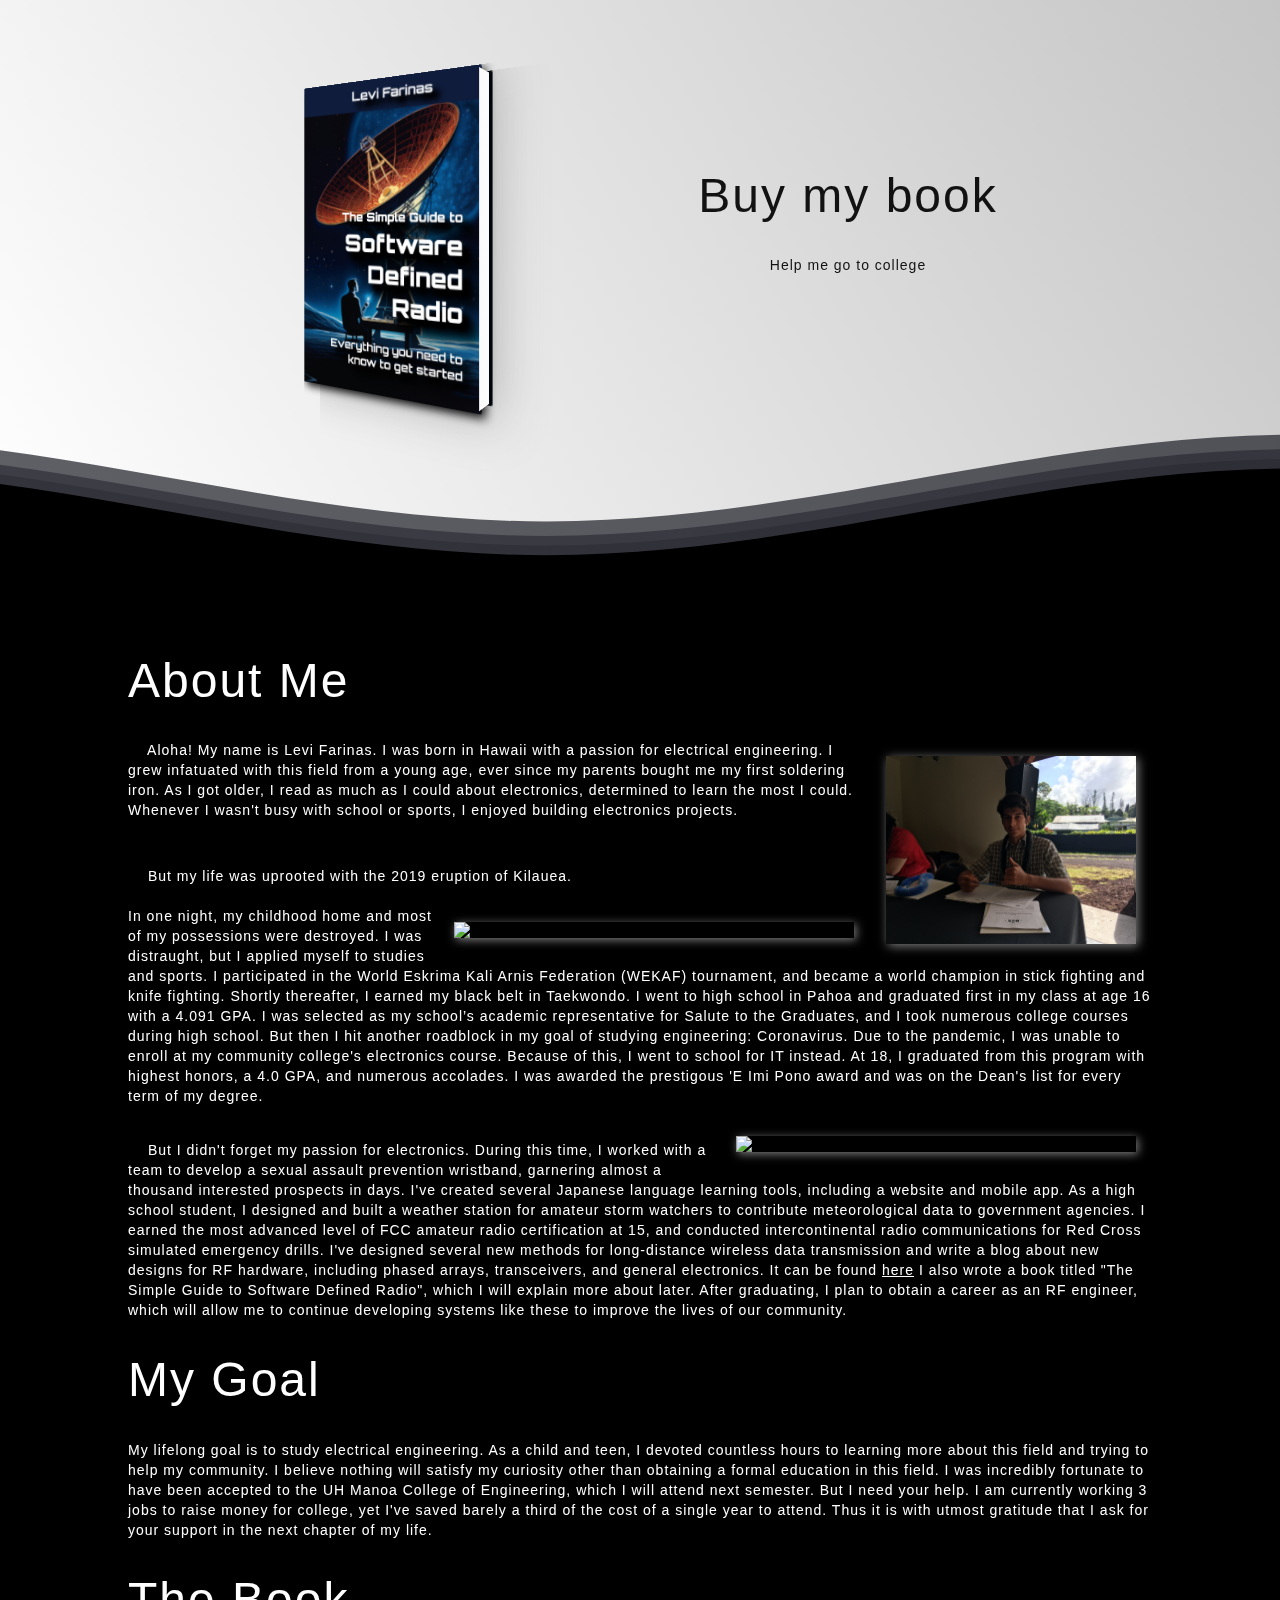
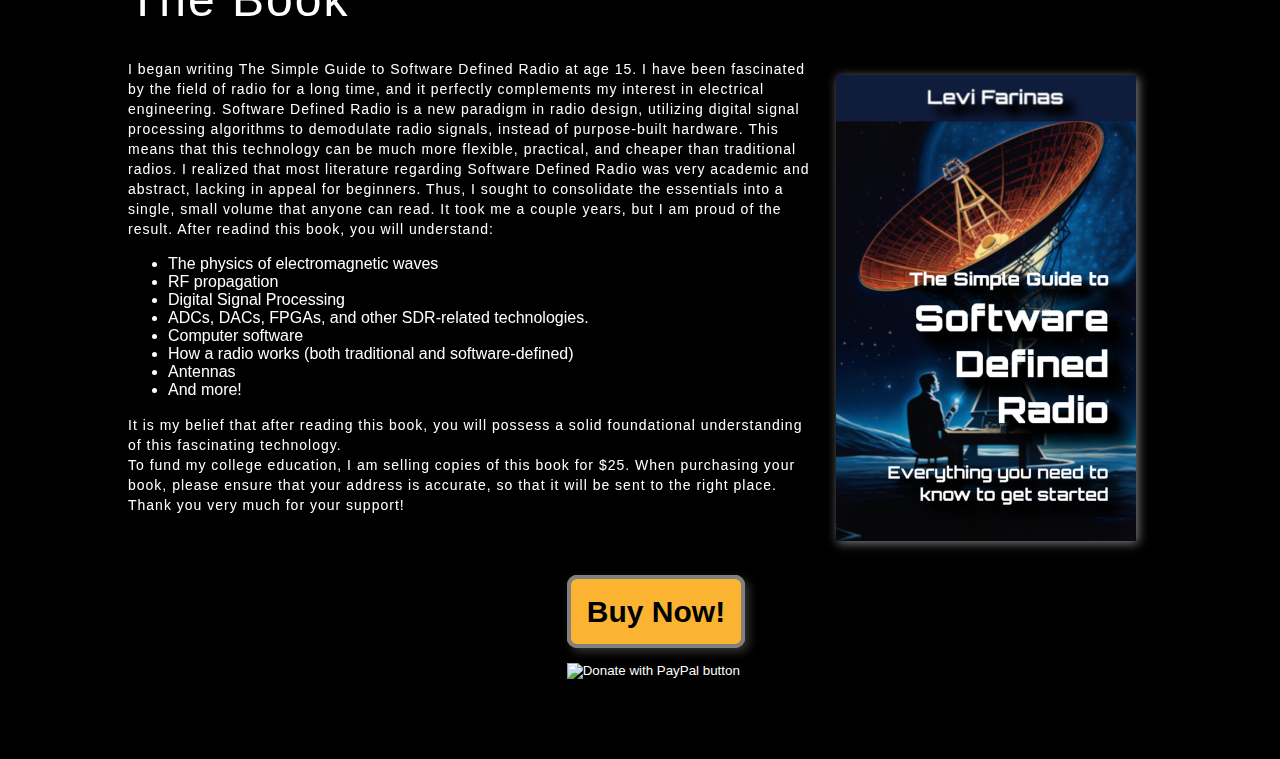
==== index.html @ af29b69c "Update index.html" ====
<!DOCTYPE html>
<html lang="en">
<head>
    <meta charset="UTF-8">
    <meta name="viewport" content="width=device-width, initial-scale=1.0">
    <title>Fundraiser - The Simple Guide to SDR</title>
    <link href="static/styles.css" rel="stylesheet" />
</head>
<body>

<div class="header">
    <div class="top-header">
    <div class="mx-8 md:mx-16 my-8 book">
        <!-- <a href="https://www.amazon.com/Simple-Guide-Software-Defined-Radio-ebook/dp/B0CJ7XBH82" target="_blank" rel="noopener noreferrer"> -->
          <div class="book-container-7510">
              <div class="book">
                  <img src="static/ebook_cover.jpg">
              </div>
          </div> 
        </a>
      </div>
    <div class="text-header">
        <h1 class="shine">Buy my book</h1>
        <p class="shine">Help me go to college</p>
    </div>
    </div>
    <!-- <div class="inner-header flex">
    <svg version="1.1" class="logo" baseProfile="tiny" id="Layer_1" xmlns="http://www.w3.org/2000/svg"
    xmlns:xlink="http://www.w3.org/1999/xlink" x="0px" y="0px" viewBox="0 0 500 500" xml:space="preserve">
    <path fill="#FFFFFF" stroke="#000000" stroke-width="10" stroke-miterlimit="10" d="M57,283" />
    <g><path fill="#fff"
    d="M250.4,0.8C112.7,0.8,1,112.4,1,250.2c0,137.7,111.7,249.4,249.4,249.4c137.7,0,249.4-111.7,249.4-249.4
    C499.8,112.4,388.1,0.8,250.4,0.8z M383.8,326.3c-62,0-101.4-14.1-117.6-46.3c-17.1-34.1-2.3-75.4,13.2-104.1
    c-22.4,3-38.4,9.2-47.8,18.3c-11.2,10.9-13.6,26.7-16.3,45c-3.1,20.8-6.6,44.4-25.3,62.4c-19.8,19.1-51.6,26.9-100.2,24.6l1.8-39.7		c35.9,1.6,59.7-2.9,70.8-13.6c8.9-8.6,11.1-22.9,13.5-39.6c6.3-42,14.8-99.4,141.4-99.4h41L333,166c-12.6,16-45.4,68.2-31.2,96.2	c9.2,18.3,41.5,25.6,91.2,24.2l1.1,39.8C390.5,326.2,387.1,326.3,383.8,326.3z" />
    </g>
    </svg>
    <h1>Simple CSS Waves</h1>
    </div> -->
    
    <!--Waves Container-->
    <div>
    <svg class="waves" xmlns="http://www.w3.org/2000/svg" xmlns:xlink="http://www.w3.org/1999/xlink"
    viewBox="0 24 150 28" preserveAspectRatio="none" shape-rendering="auto">
    <defs>
    <path id="gentle-wave" d="M-160 44c30 0 58-18 88-18s 58 18 88 18 58-18 88-18 58 18 88 18 v44h-352z" />
    </defs>
    <g class="parallax">
    <use xlink:href="#gentle-wave" x="48" y="0" fill="rgba(27, 27, 37 ,0.7" />
    <use xlink:href="#gentle-wave" x="48" y="3" fill="rgba(27, 27, 37 ,0.5)" />
    <use xlink:href="#gentle-wave" x="48" y="5" fill="rgba(27, 27, 37 ,0.3)" />
    <use xlink:href="#gentle-wave" x="48" y="7" fill="#000" />
    </g>
    </svg>
    </div>
    </div>
    <div class="content">
      <h1>About Me</h1>
      <img src="static/IMG_8379.JPEG", width="250">
      <p>&emsp; Aloha! My name is Levi Farinas. I was born in Hawaii with a passion for electrical engineering. 
        I grew infatuated with this field from a young age, ever since my parents bought me my first soldering iron.
        As I got older, I read as much as I could about electronics, determined to learn the most I could. 
        Whenever I wasn't busy with school or sports, I enjoyed building electronics projects.
        </p>
        <br><p>
        &emsp; But my life was uprooted with the 2019 eruption of Kilauea.        <br><br><img src="https://cdn.cnn.com/cnnnext/dam/assets/180606014217-kapoho-bay-super-tease.jpg", width="400">
        In one night, my childhood home and most of my possessions were destroyed.
        I was distraught, but I applied myself to studies and sports. I participated in the World Eskrima Kali Arnis Federation (WEKAF) tournament, and became a world champion in stick fighting and knife fighting. Shortly thereafter, I earned my black belt in Taekwondo.
        I went to high school in Pahoa and graduated first in my class at age 16 with a 4.091 GPA. I was selected as my school’s academic representative for Salute to the Graduates, and I took numerous college courses during high school.
        But then I hit another roadblock in my goal of studying engineering: Coronavirus. 
        Due to the pandemic, I was unable to enroll at my community college's electronics course. Because of this, I went to school for IT instead. 
        At 18, I graduated from this program with highest honors, a 4.0 GPA, and numerous accolades. I was awarded the prestigous 'E Imi Pono award and was on the Dean's list for every term of my degree.
      </p><img src="static/IMG_7085.JPEG" width="400">
      <p>
        <br>
        &emsp; But I didn't forget my passion for electronics. During this time, I worked with a team to develop a sexual assault prevention wristband, garnering almost a thousand interested prospects in days. I've created several Japanese language learning tools, including a website and mobile app. 
        As a high school student, I designed and built a weather station for amateur storm watchers to contribute meteorological data to government agencies. 
        I earned the most advanced level of FCC amateur radio certification at 15, and conducted intercontinental radio communications for Red Cross simulated emergency drills. I've designed several new methods for long-distance wireless data transmission and write a blog about new designs for RF hardware, including phased arrays, transceivers, and general electronics. It can be found <a href="https://kh6lf.com">here</a>
        I also wrote a book titled "The Simple Guide to Software Defined Radio", which I will explain more about later.
        After graduating, I plan to obtain a career as an RF engineer, which will allow me to continue developing systems like these to improve the lives of our community.
      </p>  
      <h1>My Goal</h1>
      <p>My lifelong goal is to study electrical engineering. As a child and teen, I devoted countless hours to learning more about this field and trying to help my community.
        I believe nothing will satisfy my curiosity other than obtaining a formal education in this field. I was incredibly fortunate to have been accepted to the UH Manoa College of Engineering, which I will attend next semester.
        But I need your help. I am currently working 3 jobs to raise money for college, yet I've saved barely a third of the cost of a single year to attend. Thus it is with utmost gratitude that I ask for your support in the next chapter of my life. 
      </p>
      <h1>The Book</h1><img src="static/ebook_cover.jpg" width="300">
      <p>I began writing The Simple Guide to Software Defined Radio at age 15. I have been fascinated by the field of radio for a long time, and it perfectly complements my interest in electrical engineering.
        Software Defined Radio is a new paradigm in radio design, utilizing digital signal processing algorithms to demodulate radio signals, instead of purpose-built hardware. This means that this technology can be much more flexible, practical, and cheaper than traditional radios.
        I realized that most literature regarding Software Defined Radio was very academic and abstract, lacking in appeal for beginners. Thus, I sought to consolidate the essentials into a single, small volume that anyone can read.
        It took me a couple years, but I am proud of the result. After readind this book, you will understand:
      </p>
      <ul>
        <li>The physics of electromagnetic waves</li>
        <li>RF propagation</li>
        <li>Digital Signal Processing</li>
        <li>ADCs, DACs, FPGAs, and other SDR-related technologies.</li>
        <li>Computer software</li>
        <li>How a radio works (both traditional and software-defined)</li>
        <li>Antennas</li>
        <li>And more!</li>
      </ul>
      <p>It is my belief that after reading this book, you will possess a solid foundational understanding of this fascinating technology.
        <br>To fund my college education, I am selling copies of this book for $25. When purchasing your book, please ensure that your address is accurate, so that it will be sent to the right place. Thank you very much for your support!
      </p>
  
    </div>
    <div class="buttons">
      <a class="buy" href="https://www.paypal.com/webapps/shoppingcart?flowlogging_id=f1144139c2b22&mfid=1715980252490_f1144139c2b22#/checkout/openButton" target="_blank">Buy Now!</a>
      <br>
      <form action="https://www.paypal.com/donate" method="post" target="_blank">
        <input type="hidden" name="business" value="X9JDMJMCA874S" />
        <input type="hidden" name="no_recurring" value="1" />
        <input type="hidden" name="item_name" value="Thank you so much for helping me go to college!" />
        <input type="hidden" name="currency_code" value="USD" />
        <input type="image" src="https://www.paypalobjects.com/en_US/i/btn/btn_donate_LG.gif" border="0" name="submit" title="PayPal - The safer, easier way to pay online!" alt="Donate with PayPal button" />
        <img alt="" border="0" src="https://www.paypal.com/en_US/i/scr/pixel.gif" width="1" height="1" />
        </form>
            </div>

    
      <script src="static/script.js"></script>
</body>
</html>
---- static/styles.css ----
* {
    color: white;
}
body {
  background-color: black;
  font-family: 'Poppins', sans-serif;
  -webkit-font-smoothing: antialiased;
  -moz-osx-font-smoothing: grayscale;
}
p {
  color: white!important;
  font-family: 'Lato', sans-serif;
  letter-spacing: 1px;
  font-size:14px;
  color: #333333;
  line-height: 20px;
}

h1 {
  font-family: 'Lato', sans-serif;
  font-weight:300;
  letter-spacing: 2px;
  font-size:48px;
}

.content p {
  text-align: left;
}

.content h1 {
  text-align: left;
}

.content {
  margin: auto;
  padding-top: 4rem;
  /* padding-bottom: 10rem; */
  display: block;
  text-align: left;
  width: 80%;
}
.text-header {
    margin-bottom: 3rem;
}

.book-container-7510 {
    display: flex;
    align-items: center;
    justify-content: center;
    perspective: 600px;
}

.book-container-7510 .book {
    margin-top: 5rem!important;
    margin-bottom: 2rem!important;
}

@keyframes initAnimation-7510 {
    0% {
    transform: rotateY(0deg);
    }
    100% {
    transform: rotateY(-32deg);
    }
}

.book-container-7510 .book {
    width: 200px;
    height: 313px;
    position: relative;
    transform-style: preserve-3d;
    transform: rotateY(-32deg);
    transition: transform 3s ease;
    animation: 3s ease 0s 1 initAnimation-7510;
}

.book-container-7510 .book:hover {
    transform: rotateY(0deg);
}

.book-container-7510 .book > :first-child {
    position: absolute;
    top: 0;
    left: 0;
    width: 200px;
    height: 313px;
    transform: translateZ(13.5px);
    background-color: #01060f;
    border-radius: 0 2px 2px 0;
    box-shadow: 3px 3px 10px #000000;
}

.book-container-7510 .book::before {
    position: absolute;
    content: ' ';
    left: 0;
    top: 2px;
    width: 25px;
    height: 309px;
    transform: translateX(184.5px) rotateY(90deg);
    background: linear-gradient(90deg, 
    #fff 0%,
    #f9f9f9 5%,
    #fff 10%,
    #f9f9f9 15%,
    #fff 20%,
    #f9f9f9 25%,
    #fff 30%,
    #f9f9f9 35%,
    #fff 40%,
    #f9f9f9 45%,
    #fff 50%,
    #f9f9f9 55%,
    #fff 60%,
    #f9f9f9 65%,
    #fff 70%,
    #f9f9f9 75%,
    #fff 80%,
    #f9f9f9 85%,
    #fff 90%,
    #f9f9f9 95%,
    #fff 100%
    );
}

.book-container-7510 .book::after {
    position: absolute;
    top: 0;
    left: 0;
    content: ' ';
    width: 200px;
    height: 313px;
    transform: translateZ(-13.5px);
    background-color: #01060f;
    border-radius: 0 2px 2px 0;
    box-shadow: -10px 0 50px 10px #aaaaaa;
}

@import url(//fonts.googleapis.com/css?family=Lato:300:400);

body {
  margin:0;
}

.header {
  position:relative;
  text-align:center;
  background: linear-gradient(60deg, rgb(255, 255, 255) 0%, rgb(197, 197, 197) 100%);  color:white;
}
.logo {
  width:50px;
  fill:rgb(0, 0, 0);
  padding-right:15px;
  display:inline-block;
  vertical-align: middle;
}

.inner-header {
  height:65vh;
  width:100%;
  margin: 0;
  padding: 0;
}

.flex { /*Flexbox for containers*/
  display: flex;
  justify-content: center;
  align-items: center;
  text-align: center;
}

.waves {
  position:relative;
  width: 100%;
  height:15vh;
  margin-bottom:-7px; /*Fix for safari gap*/
  min-height:100px;
  max-height:150px;
}

.content {
  position:relative;
  /* height:20vh; */
  text-align:center;
  background-color: rgb(0, 0, 0);
}

/* Animation */

.parallax > use {
  animation: move-forever 25s cubic-bezier(.55,.5,.45,.5)     infinite;
}
.parallax > use:nth-child(1) {
  animation-delay: -2s;
  animation-duration: 7s;
}
.parallax > use:nth-child(2) {
  animation-delay: -3s;
  animation-duration: 10s;
}
.parallax > use:nth-child(3) {
  animation-delay: -4s;
  animation-duration: 13s;
}
.parallax > use:nth-child(4) {
  animation-delay: -5s;
  animation-duration: 20s;
}
@keyframes move-forever {
  0% {
   transform: translate3d(-90px,0,0);
  }
  100% { 
    transform: translate3d(85px,0,0);
  }
}
/*Shrinking for mobile*/
@media (max-width: 768px) {
  .waves {
    height:40px;
    min-height:40px;
  }
  /* .content {
    height:30vh;
  } */
  h1 {
    font-size:24px;
  }
  img {
    width: 100%;
  }
}

@media only screen and (min-width: 600px) {
    .text-header {
        width:50%;
        margin: auto;
        margin-left: -10rem;
    }
    
    .mx-8, .mx-16, .my-8, .book {
        width:50%;
        margin-left: 3rem;
    }

    .top-header {
        display: flex;
        flex-direction: row;
    }
}
.shine {
  color: #ffffff;
  background: linear-gradient(to right, #1e1e1e 0, rgb(251, 251, 251) 10%, #121212 20%);
  /* text-shadow: .5px .5px 10px #737373; */
  font-weight: 300;
  background-position: 0;
  -webkit-background-clip: text;
  -webkit-text-fill-color: transparent;
  animation: shine 3s linear;
  animation-fill-mode: forwards;
  -webkit-text-size-adjust: none;
}
@keyframes shine {
  0% {
    background-position: 0;
  }
  100% {
    background-position: 500px;
  }
}
ul {
  text-align: left;
}
.content img {
  float: right;
  margin: 1rem;
  box-shadow: 2px 2px 10px grey;
}

.buttons {
  width: 100%;
  text-align: center;
  margin-top: 5rem;
  margin-bottom: 5rem;
  /* display: inline; */
}

.buy {
  color: white;
  text-decoration: none;
  width: 200px;
  height: 50px;
  border-radius: 10px;
  border: 4px solid grey;
  padding: 1rem;
  color: black;
  background-color: rgb(250, 180, 50);
  box-shadow: 4px 4px 10px #333333;
  font-weight: bold;
  font-size: 30px;
  margin-left: 2rem;
}

.buy:hover {
  background-color: rgb(204, 147, 41);
}

form {
  margin-top: 2rem;
  margin-left: 2rem;
}
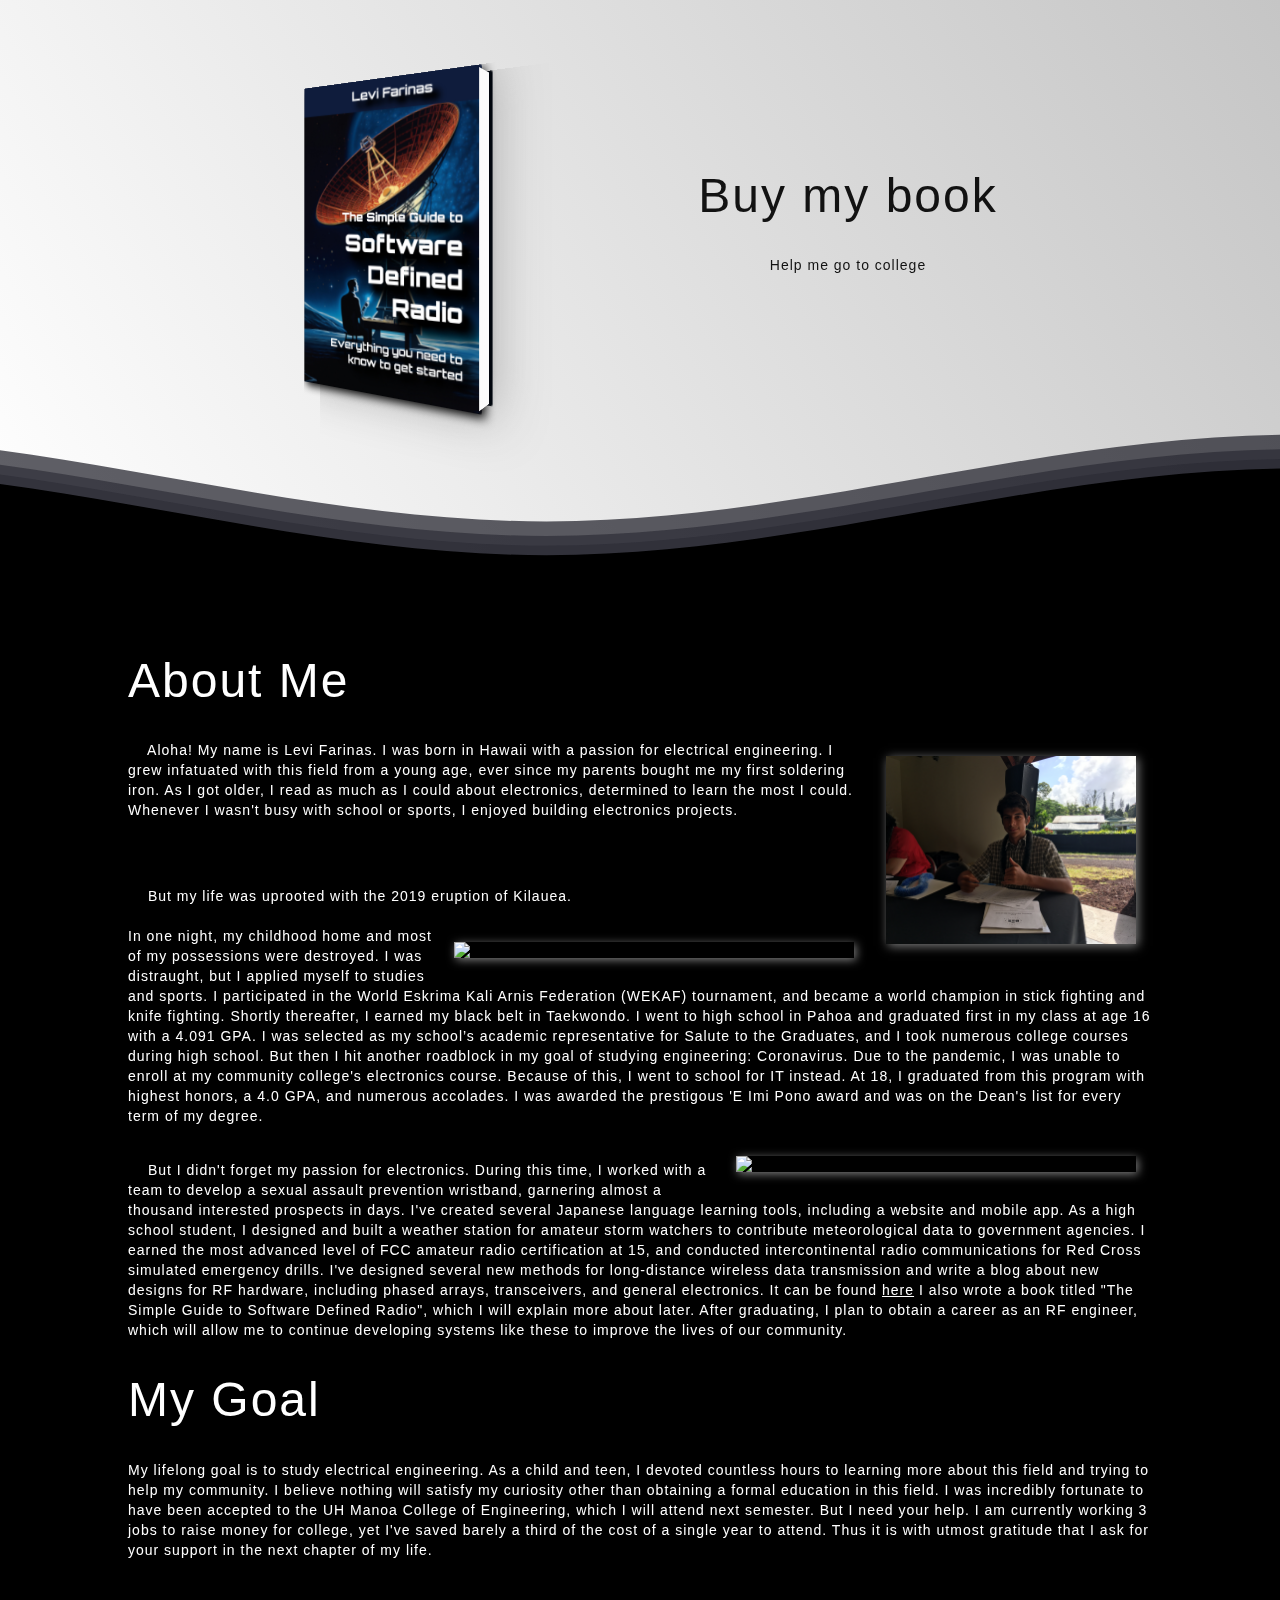
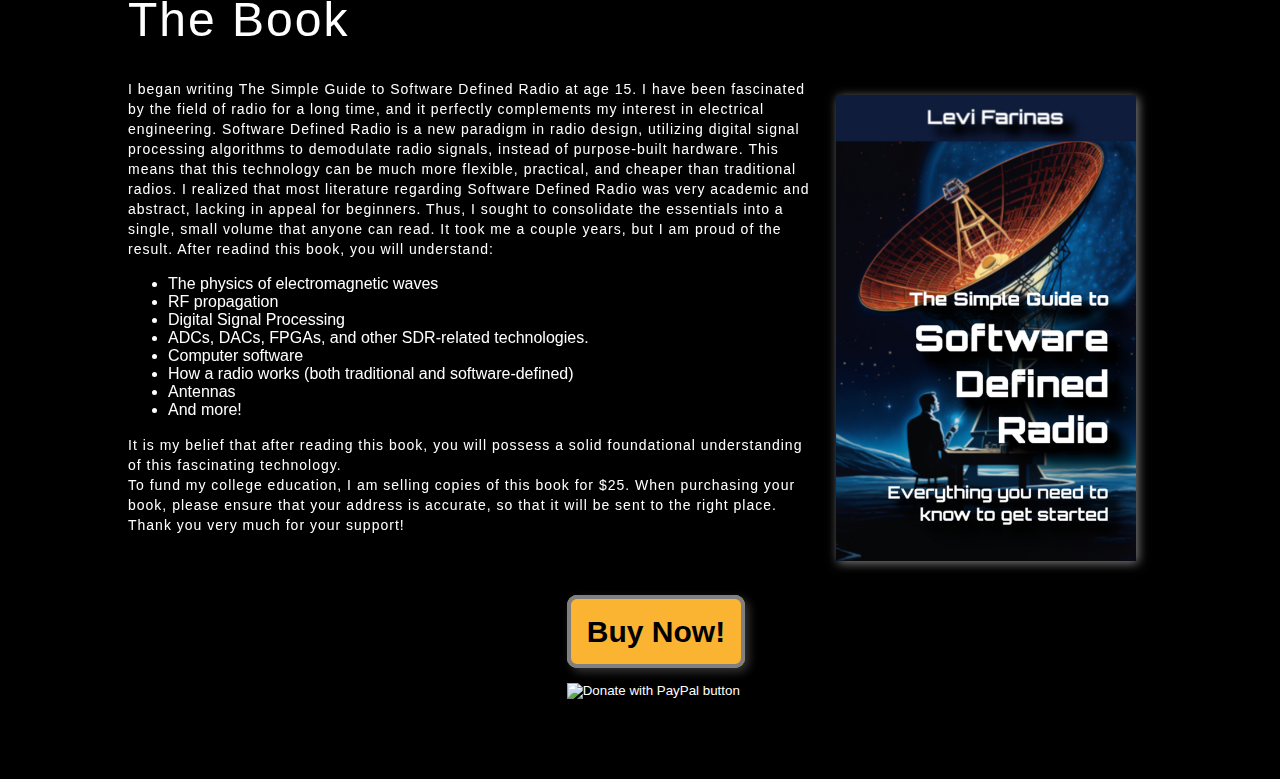
==== commit 578c58a7: "Update index.html" ====
--- a/index.html
+++ b/index.html
@@ -59,7 +59,7 @@
       <p>&emsp; Aloha! My name is Levi Farinas. I was born in Hawaii with a passion for electrical engineering. 
         I grew infatuated with this field from a young age, ever since my parents bought me my first soldering iron.
         As I got older, I read as much as I could about electronics, determined to learn the most I could. 
-        Whenever I wasn't busy with school or sports, I enjoyed building electronics projects.
+        Whenever I wasn't busy with school or sports, I enjoyed building electronics projects.<br><br>
         </p>
         <br><p>
         &emsp; But my life was uprooted with the 2019 eruption of Kilauea.        <br><br><img src="https://cdn.cnn.com/cnnnext/dam/assets/180606014217-kapoho-bay-super-tease.jpg", width="400">
@@ -105,7 +105,7 @@
   
     </div>
     <div class="buttons">
-      <a class="buy" href="https://www.paypal.com/webapps/shoppingcart?flowlogging_id=f1144139c2b22&mfid=1715980252490_f1144139c2b22#/checkout/openButton" target="_blank">Buy Now!</a>
+      <a class="buy" href="https://www.paypal.com/webapps/shoppingcart?flowlogging_id=f782317bc6de2&mfid=1715985977075_f782317bc6de2#/checkout/openButton">Buy Now!</a>
       <br>
       <form action="https://www.paypal.com/donate" method="post" target="_blank">
         <input type="hidden" name="business" value="X9JDMJMCA874S" />
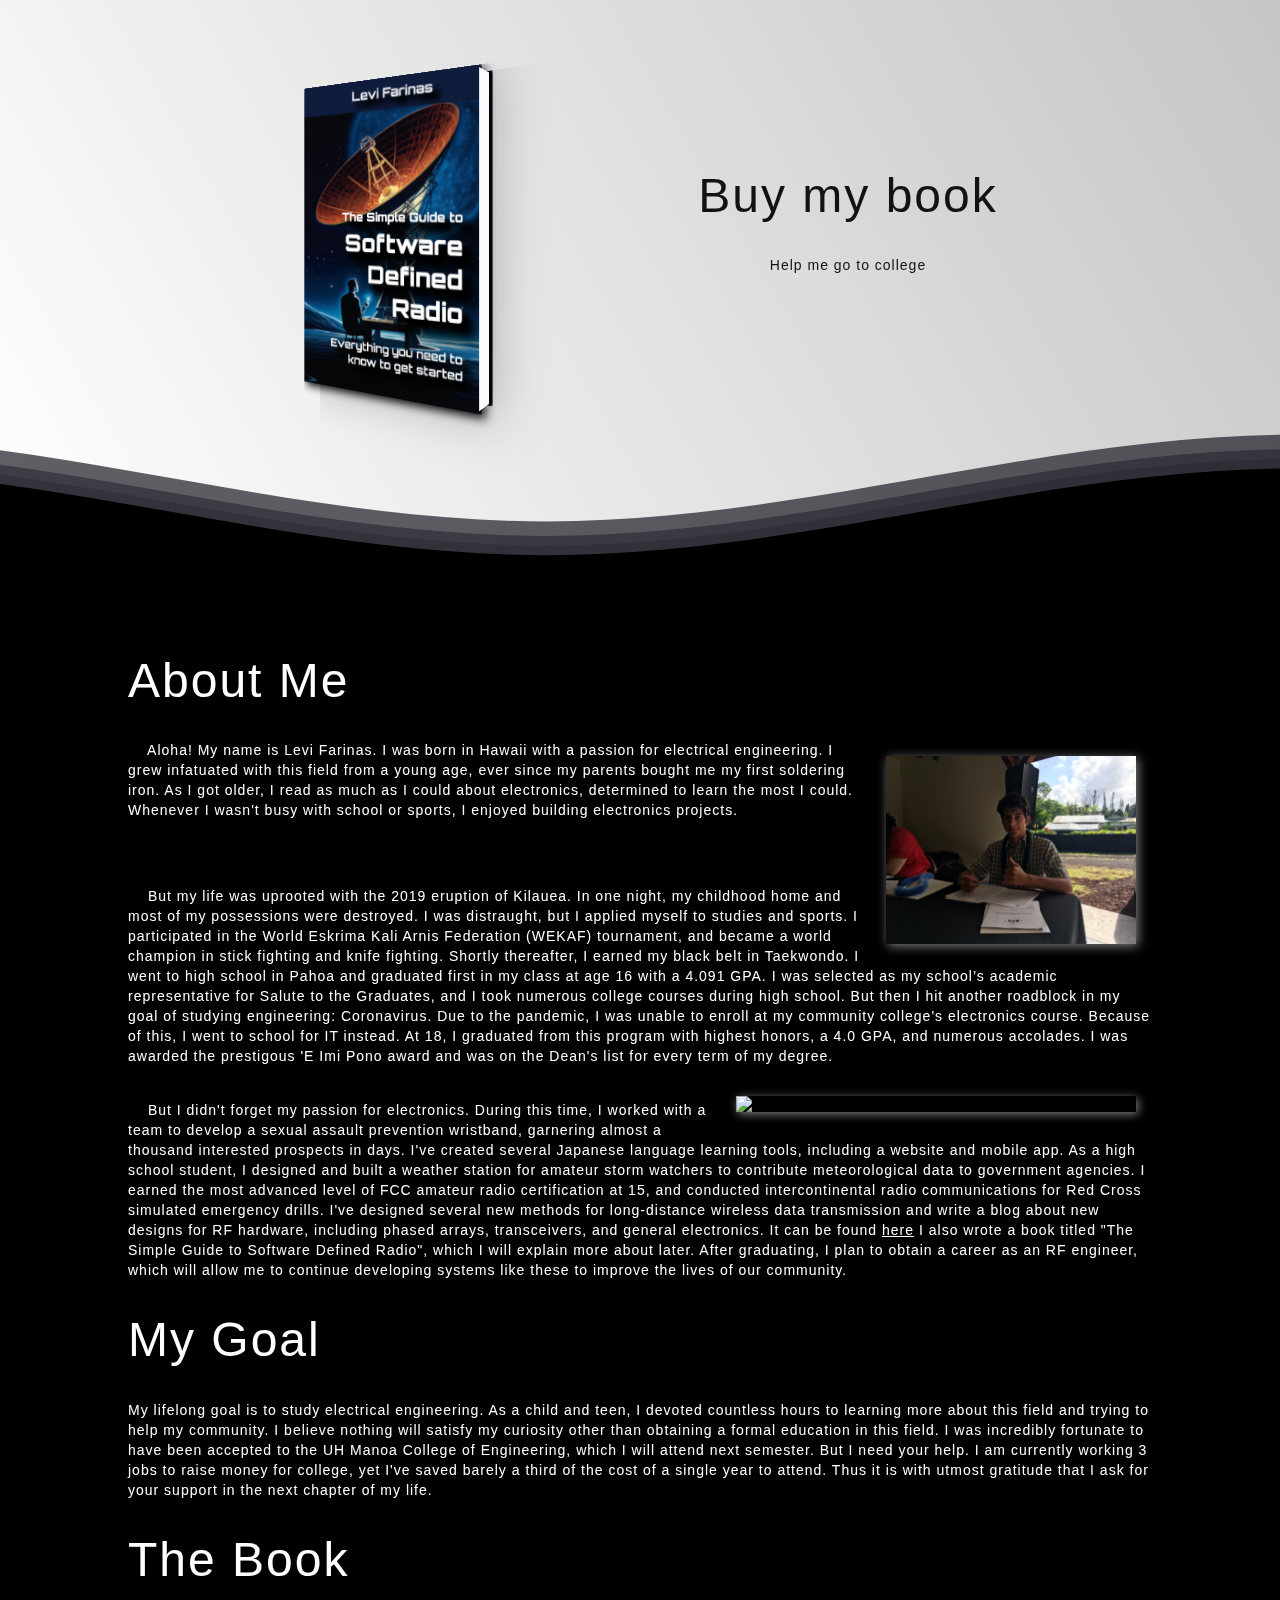
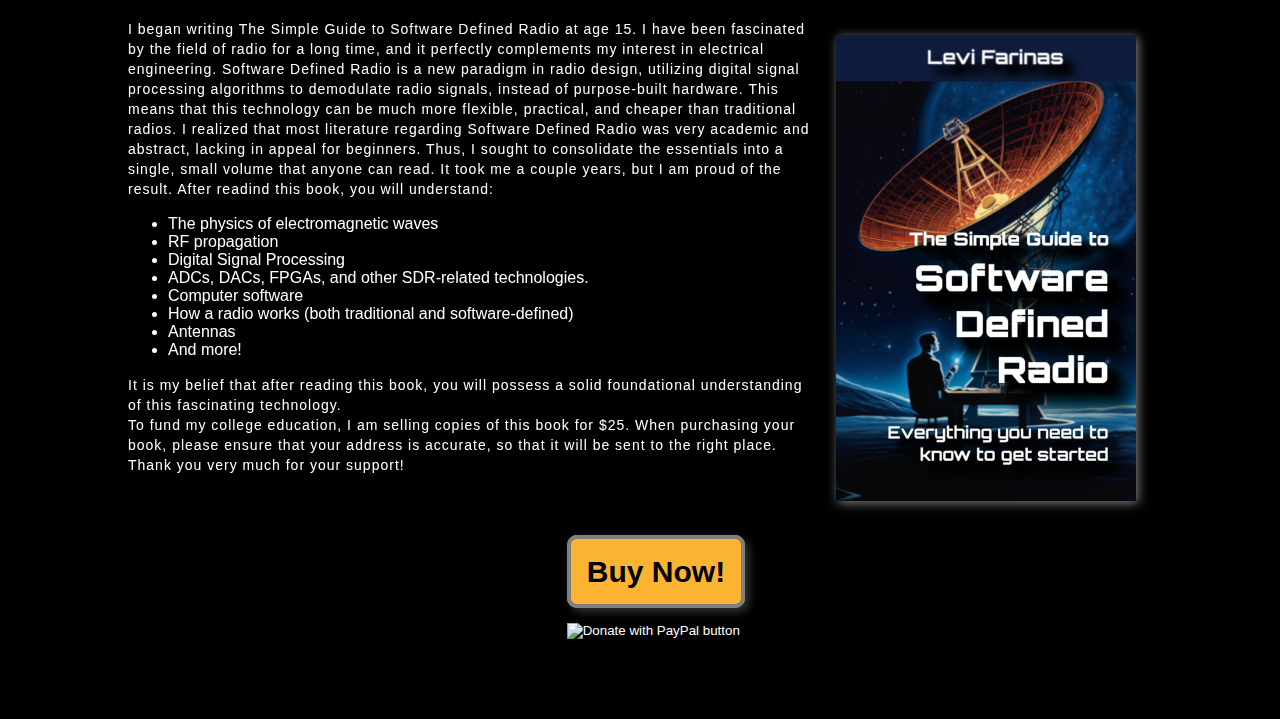
==== commit 2bfa4d25: "Update index.html" ====
--- a/index.html
+++ b/index.html
@@ -62,7 +62,7 @@
         Whenever I wasn't busy with school or sports, I enjoyed building electronics projects.<br><br>
         </p>
         <br><p>
-        &emsp; But my life was uprooted with the 2019 eruption of Kilauea.        <br><br><img src="https://cdn.cnn.com/cnnnext/dam/assets/180606014217-kapoho-bay-super-tease.jpg", width="400">
+        &emsp; But my life was uprooted with the 2019 eruption of Kilauea.       
         In one night, my childhood home and most of my possessions were destroyed.
         I was distraught, but I applied myself to studies and sports. I participated in the World Eskrima Kali Arnis Federation (WEKAF) tournament, and became a world champion in stick fighting and knife fighting. Shortly thereafter, I earned my black belt in Taekwondo.
         I went to high school in Pahoa and graduated first in my class at age 16 with a 4.091 GPA. I was selected as my school’s academic representative for Salute to the Graduates, and I took numerous college courses during high school.
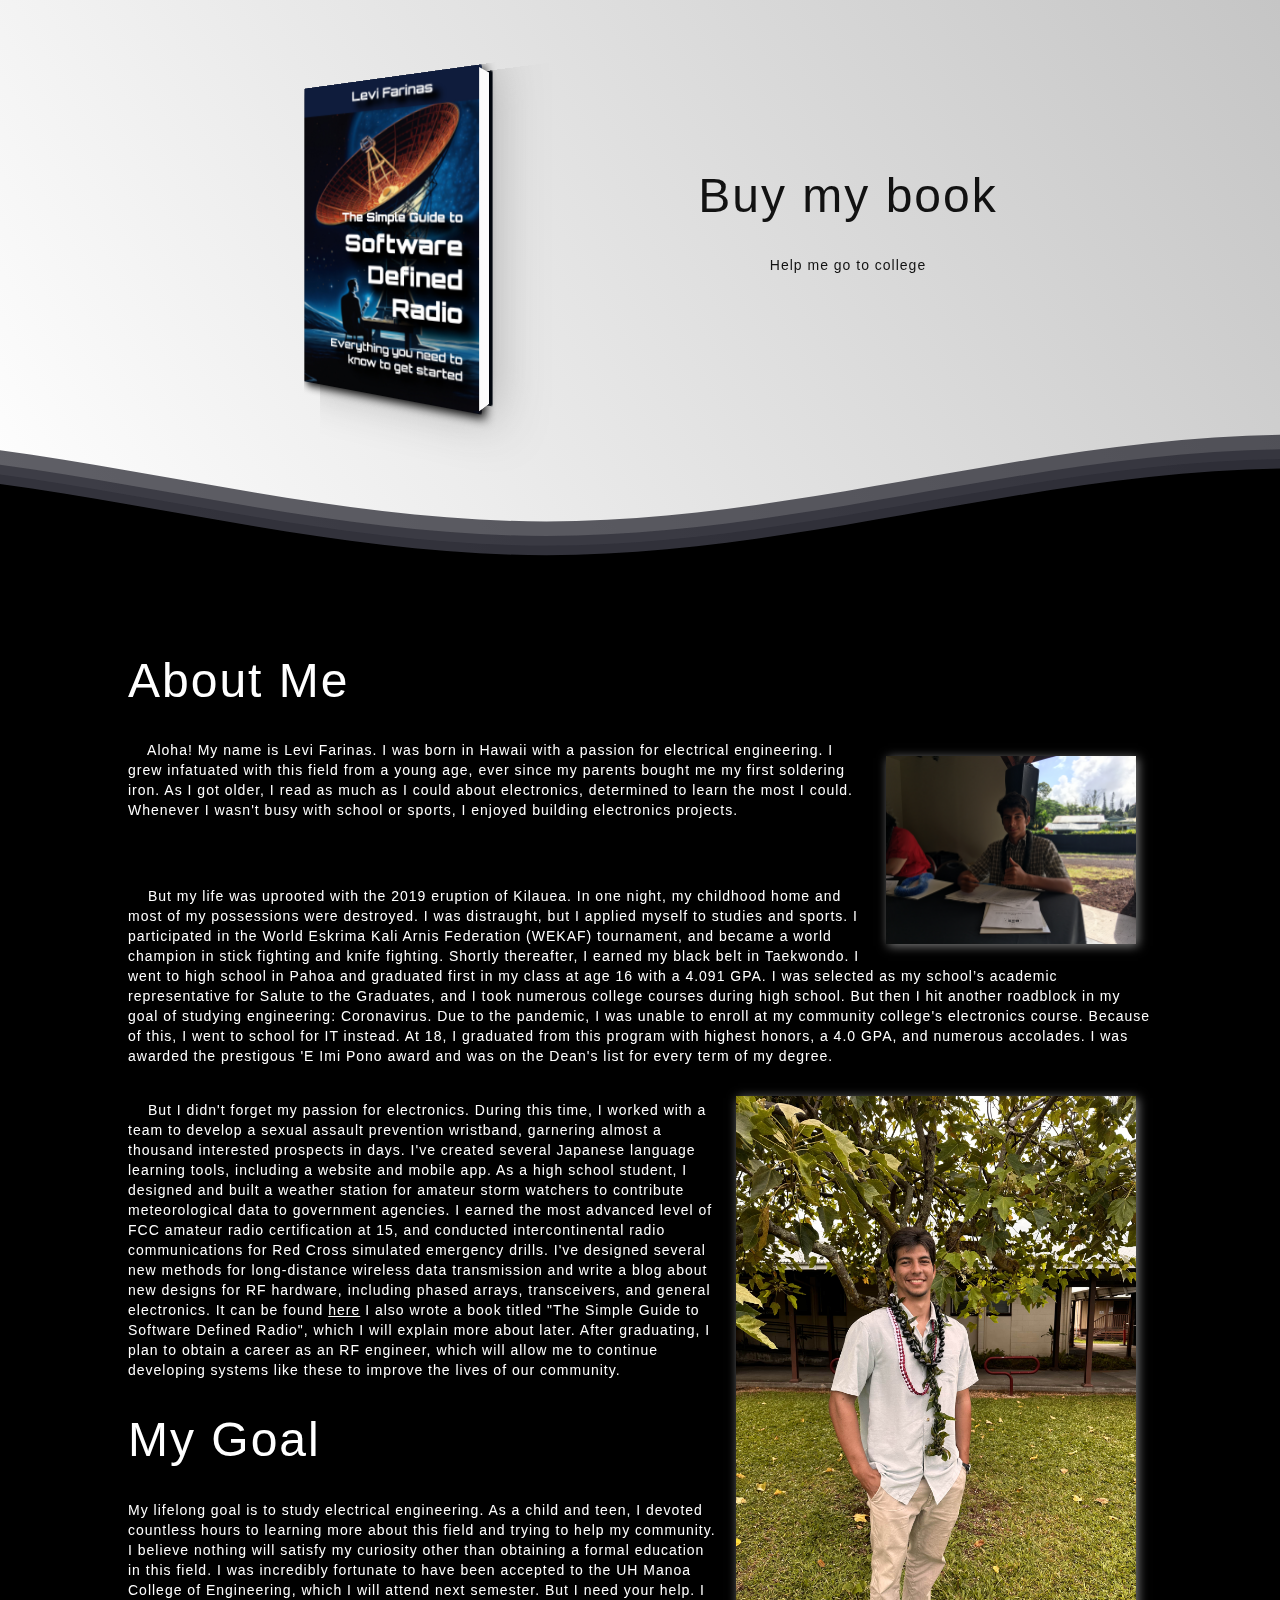
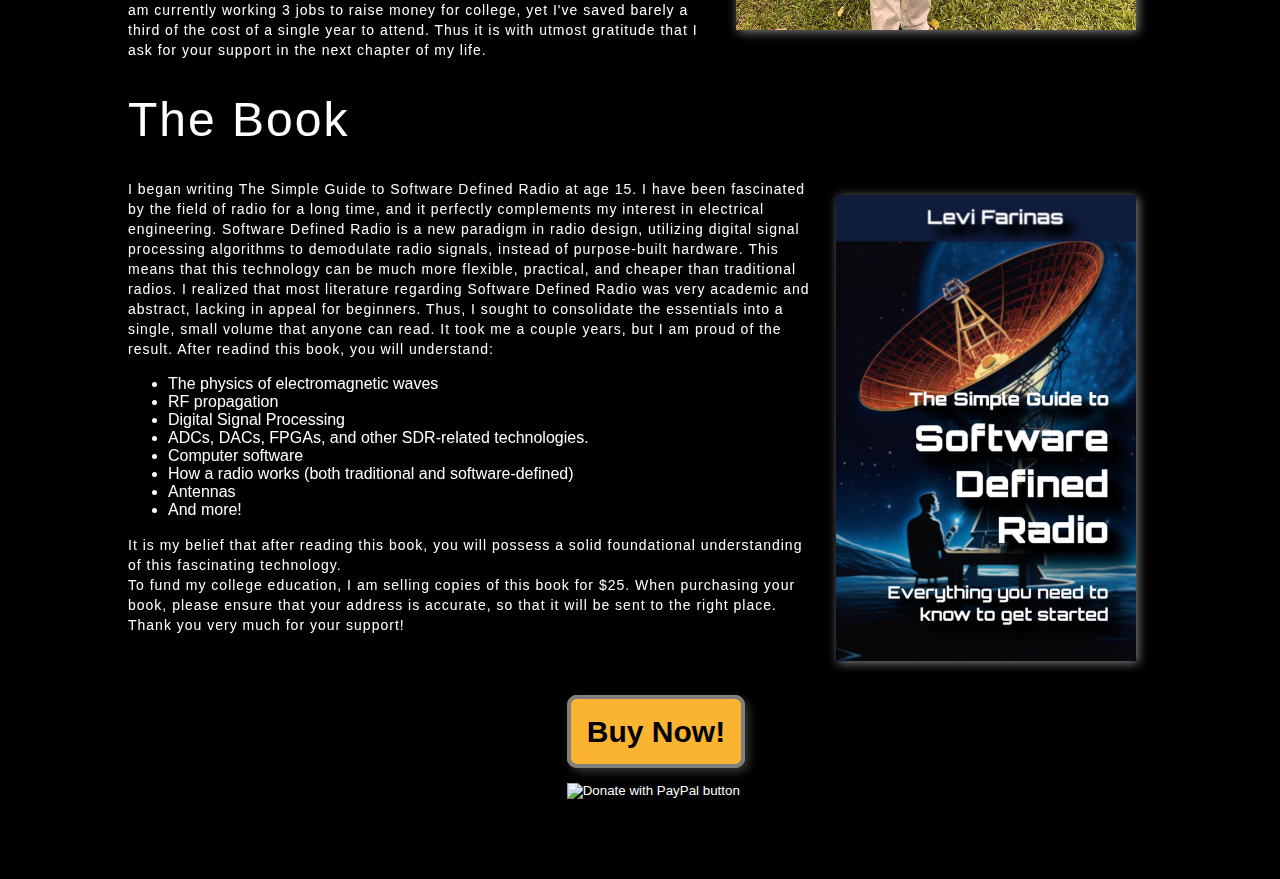
==== commit a9c1023f: "Update index.html" ====
--- a/index.html
+++ b/index.html
@@ -69,7 +69,7 @@
         But then I hit another roadblock in my goal of studying engineering: Coronavirus. 
         Due to the pandemic, I was unable to enroll at my community college's electronics course. Because of this, I went to school for IT instead. 
         At 18, I graduated from this program with highest honors, a 4.0 GPA, and numerous accolades. I was awarded the prestigous 'E Imi Pono award and was on the Dean's list for every term of my degree.
-      </p><img src="static/IMG_7085.JPEG" width="400">
+      </p><img src="static/IMG_7085-min.JPEG" width="400">
       <p>
         <br>
         &emsp; But I didn't forget my passion for electronics. During this time, I worked with a team to develop a sexual assault prevention wristband, garnering almost a thousand interested prospects in days. I've created several Japanese language learning tools, including a website and mobile app. 
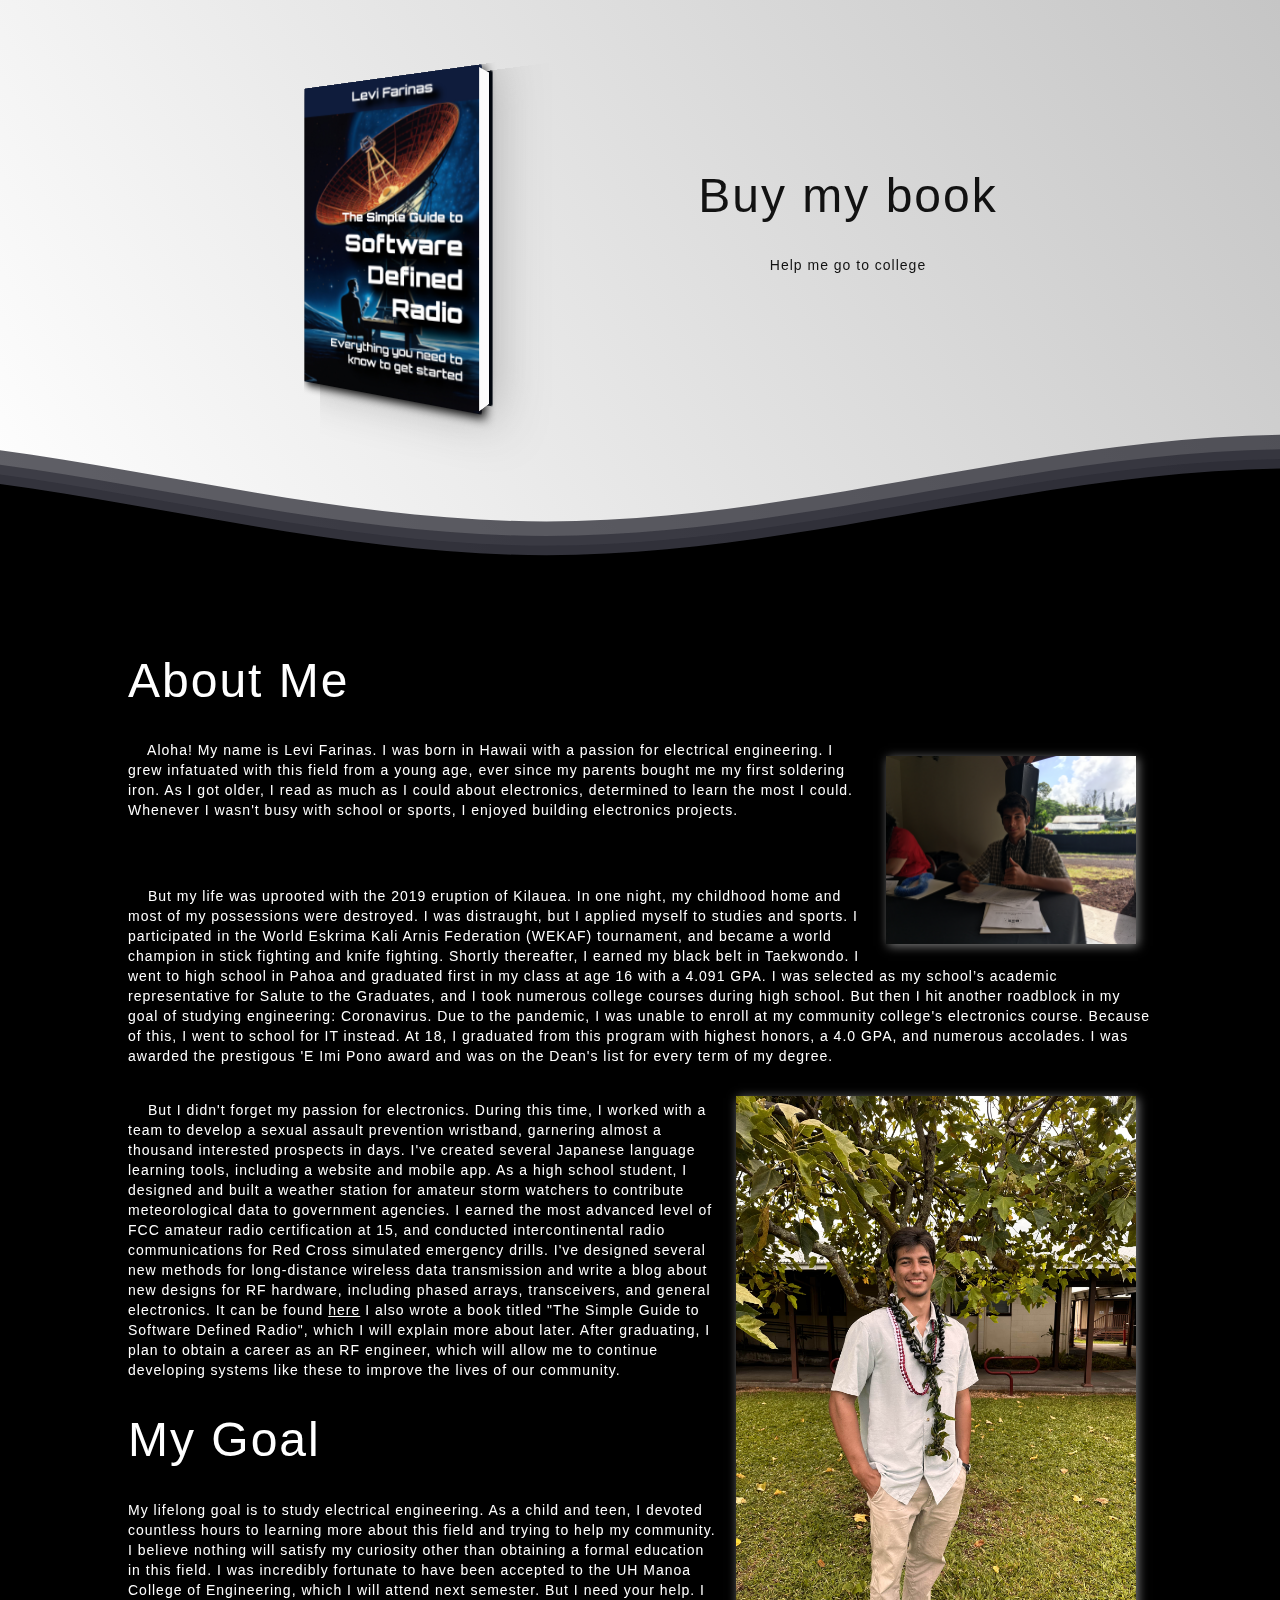
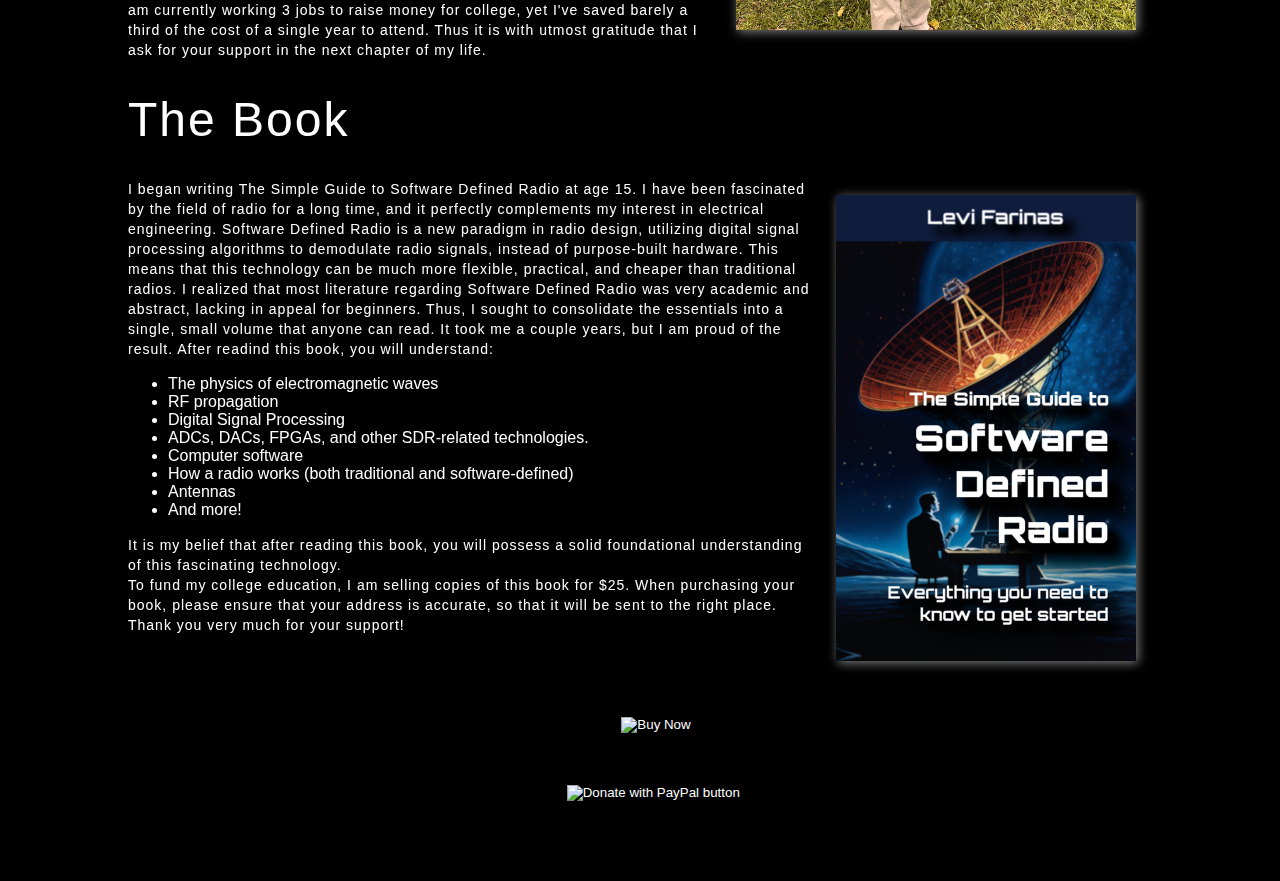
==== commit cc142380: "Update index.html" ====
--- a/index.html
+++ b/index.html
@@ -105,8 +105,13 @@
   
     </div>
     <div class="buttons">
-      <a class="buy" href="https://www.paypal.com/webapps/shoppingcart?flowlogging_id=f782317bc6de2&mfid=1715985977075_f782317bc6de2#/checkout/openButton">Buy Now!</a>
-      <br>
+    <form action="https://www.paypal.com/cgi-bin/webscr" method="post" target="_top">
+      <input type="hidden" name="cmd" value="_s-xclick" />
+      <input type="hidden" name="hosted_button_id" value="UR7P2FKMA9DF6" />
+      <input type="hidden" name="currency_code" value="USD" />
+      <input type="image" src="https://www.paypalobjects.com/en_US/i/btn/btn_buynowCC_LG.gif" border="0" name="submit" title="PayPal - The safer, easier way to pay online!" alt="Buy Now" />
+    </form>      
+        <br>
       <form action="https://www.paypal.com/donate" method="post" target="_blank">
         <input type="hidden" name="business" value="X9JDMJMCA874S" />
         <input type="hidden" name="no_recurring" value="1" />
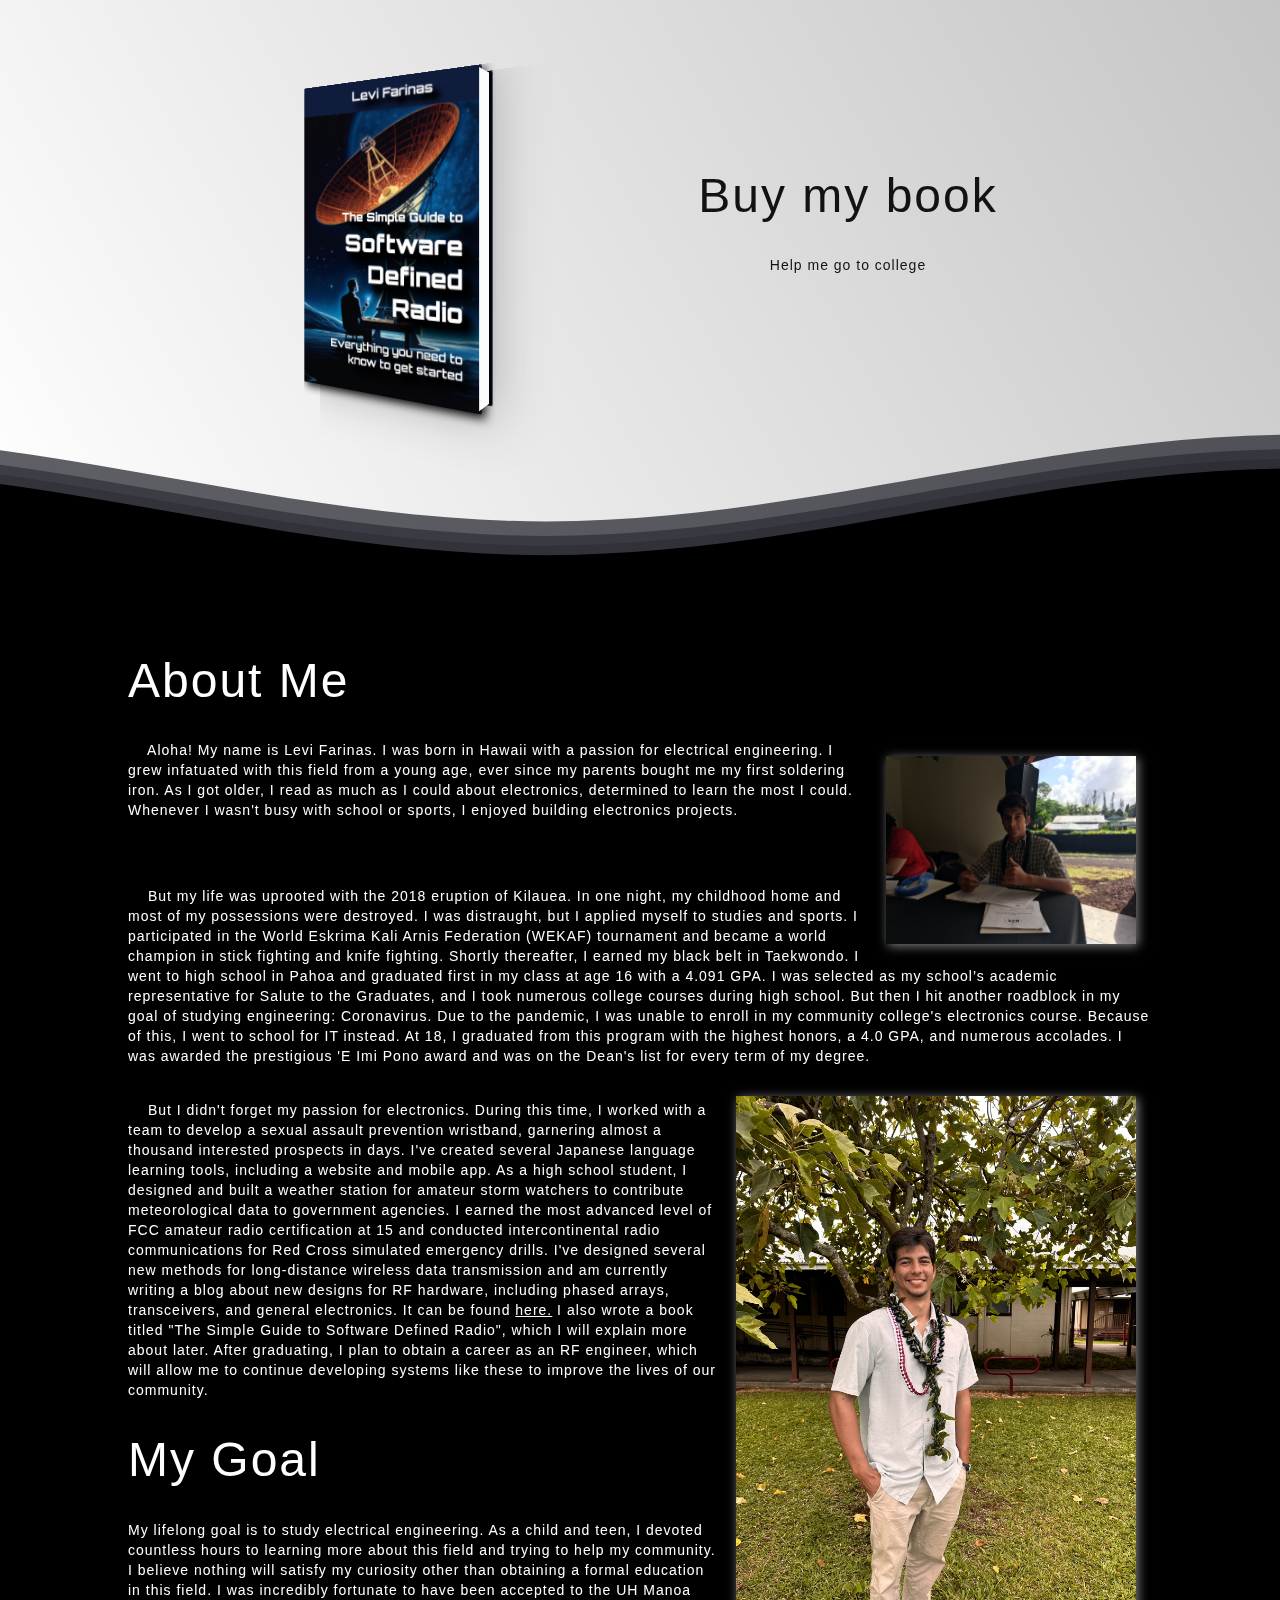
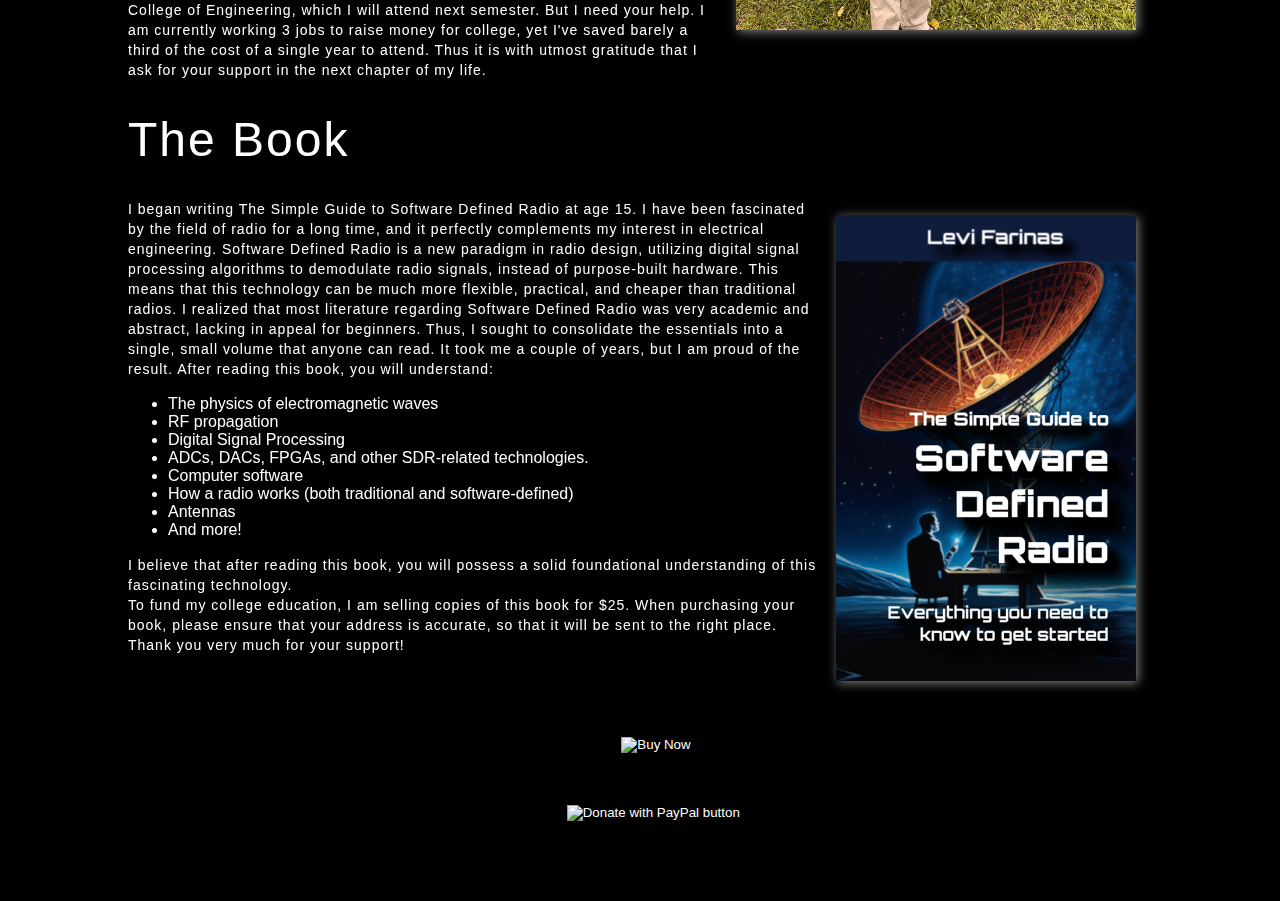
==== commit 2a7f60ab: "Update index.html" ====
--- a/index.html
+++ b/index.html
@@ -62,19 +62,19 @@
         Whenever I wasn't busy with school or sports, I enjoyed building electronics projects.<br><br>
         </p>
         <br><p>
-        &emsp; But my life was uprooted with the 2019 eruption of Kilauea.       
+        &emsp; But my life was uprooted with the 2018 eruption of Kilauea.       
         In one night, my childhood home and most of my possessions were destroyed.
-        I was distraught, but I applied myself to studies and sports. I participated in the World Eskrima Kali Arnis Federation (WEKAF) tournament, and became a world champion in stick fighting and knife fighting. Shortly thereafter, I earned my black belt in Taekwondo.
+        I was distraught, but I applied myself to studies and sports. I participated in the World Eskrima Kali Arnis Federation (WEKAF) tournament and became a world champion in stick fighting and knife fighting. Shortly thereafter, I earned my black belt in Taekwondo.
         I went to high school in Pahoa and graduated first in my class at age 16 with a 4.091 GPA. I was selected as my school’s academic representative for Salute to the Graduates, and I took numerous college courses during high school.
         But then I hit another roadblock in my goal of studying engineering: Coronavirus. 
-        Due to the pandemic, I was unable to enroll at my community college's electronics course. Because of this, I went to school for IT instead. 
-        At 18, I graduated from this program with highest honors, a 4.0 GPA, and numerous accolades. I was awarded the prestigous 'E Imi Pono award and was on the Dean's list for every term of my degree.
+        Due to the pandemic, I was unable to enroll in my community college's electronics course. Because of this, I went to school for IT instead. 
+        At 18, I graduated from this program with the highest honors, a 4.0 GPA, and numerous accolades. I was awarded the prestigious 'E Imi Pono award and was on the Dean's list for every term of my degree.
       </p><img src="static/IMG_7085-min.JPEG" width="400">
       <p>
         <br>
         &emsp; But I didn't forget my passion for electronics. During this time, I worked with a team to develop a sexual assault prevention wristband, garnering almost a thousand interested prospects in days. I've created several Japanese language learning tools, including a website and mobile app. 
         As a high school student, I designed and built a weather station for amateur storm watchers to contribute meteorological data to government agencies. 
-        I earned the most advanced level of FCC amateur radio certification at 15, and conducted intercontinental radio communications for Red Cross simulated emergency drills. I've designed several new methods for long-distance wireless data transmission and write a blog about new designs for RF hardware, including phased arrays, transceivers, and general electronics. It can be found <a href="https://kh6lf.com">here</a>
+        I earned the most advanced level of FCC amateur radio certification at 15 and conducted intercontinental radio communications for Red Cross simulated emergency drills. I've designed several new methods for long-distance wireless data transmission and am currently writing a blog about new designs for RF hardware, including phased arrays, transceivers, and general electronics. It can be found <a href="https://kh6lf.com">here.</a>
         I also wrote a book titled "The Simple Guide to Software Defined Radio", which I will explain more about later.
         After graduating, I plan to obtain a career as an RF engineer, which will allow me to continue developing systems like these to improve the lives of our community.
       </p>  
@@ -87,7 +87,7 @@
       <p>I began writing The Simple Guide to Software Defined Radio at age 15. I have been fascinated by the field of radio for a long time, and it perfectly complements my interest in electrical engineering.
         Software Defined Radio is a new paradigm in radio design, utilizing digital signal processing algorithms to demodulate radio signals, instead of purpose-built hardware. This means that this technology can be much more flexible, practical, and cheaper than traditional radios.
         I realized that most literature regarding Software Defined Radio was very academic and abstract, lacking in appeal for beginners. Thus, I sought to consolidate the essentials into a single, small volume that anyone can read.
-        It took me a couple years, but I am proud of the result. After readind this book, you will understand:
+        It took me a couple of years, but I am proud of the result. After reading this book, you will understand:
       </p>
       <ul>
         <li>The physics of electromagnetic waves</li>
@@ -99,7 +99,7 @@
         <li>Antennas</li>
         <li>And more!</li>
       </ul>
-      <p>It is my belief that after reading this book, you will possess a solid foundational understanding of this fascinating technology.
+      <p>I believe that after reading this book, you will possess a solid foundational understanding of this fascinating technology.
         <br>To fund my college education, I am selling copies of this book for $25. When purchasing your book, please ensure that your address is accurate, so that it will be sent to the right place. Thank you very much for your support!
       </p>
   
--- a/static/styles.css
+++ b/static/styles.css
@@ -308,4 +308,15 @@
 form {
   margin-top: 2rem;
   margin-left: 2rem;
-}+}
+#white {
+  text-align: center;
+  background-color: white;
+  padding-top: 4rem;
+}
+#white p {
+  color: black!important;
+}
+#white h1 {
+  color: black;
+}
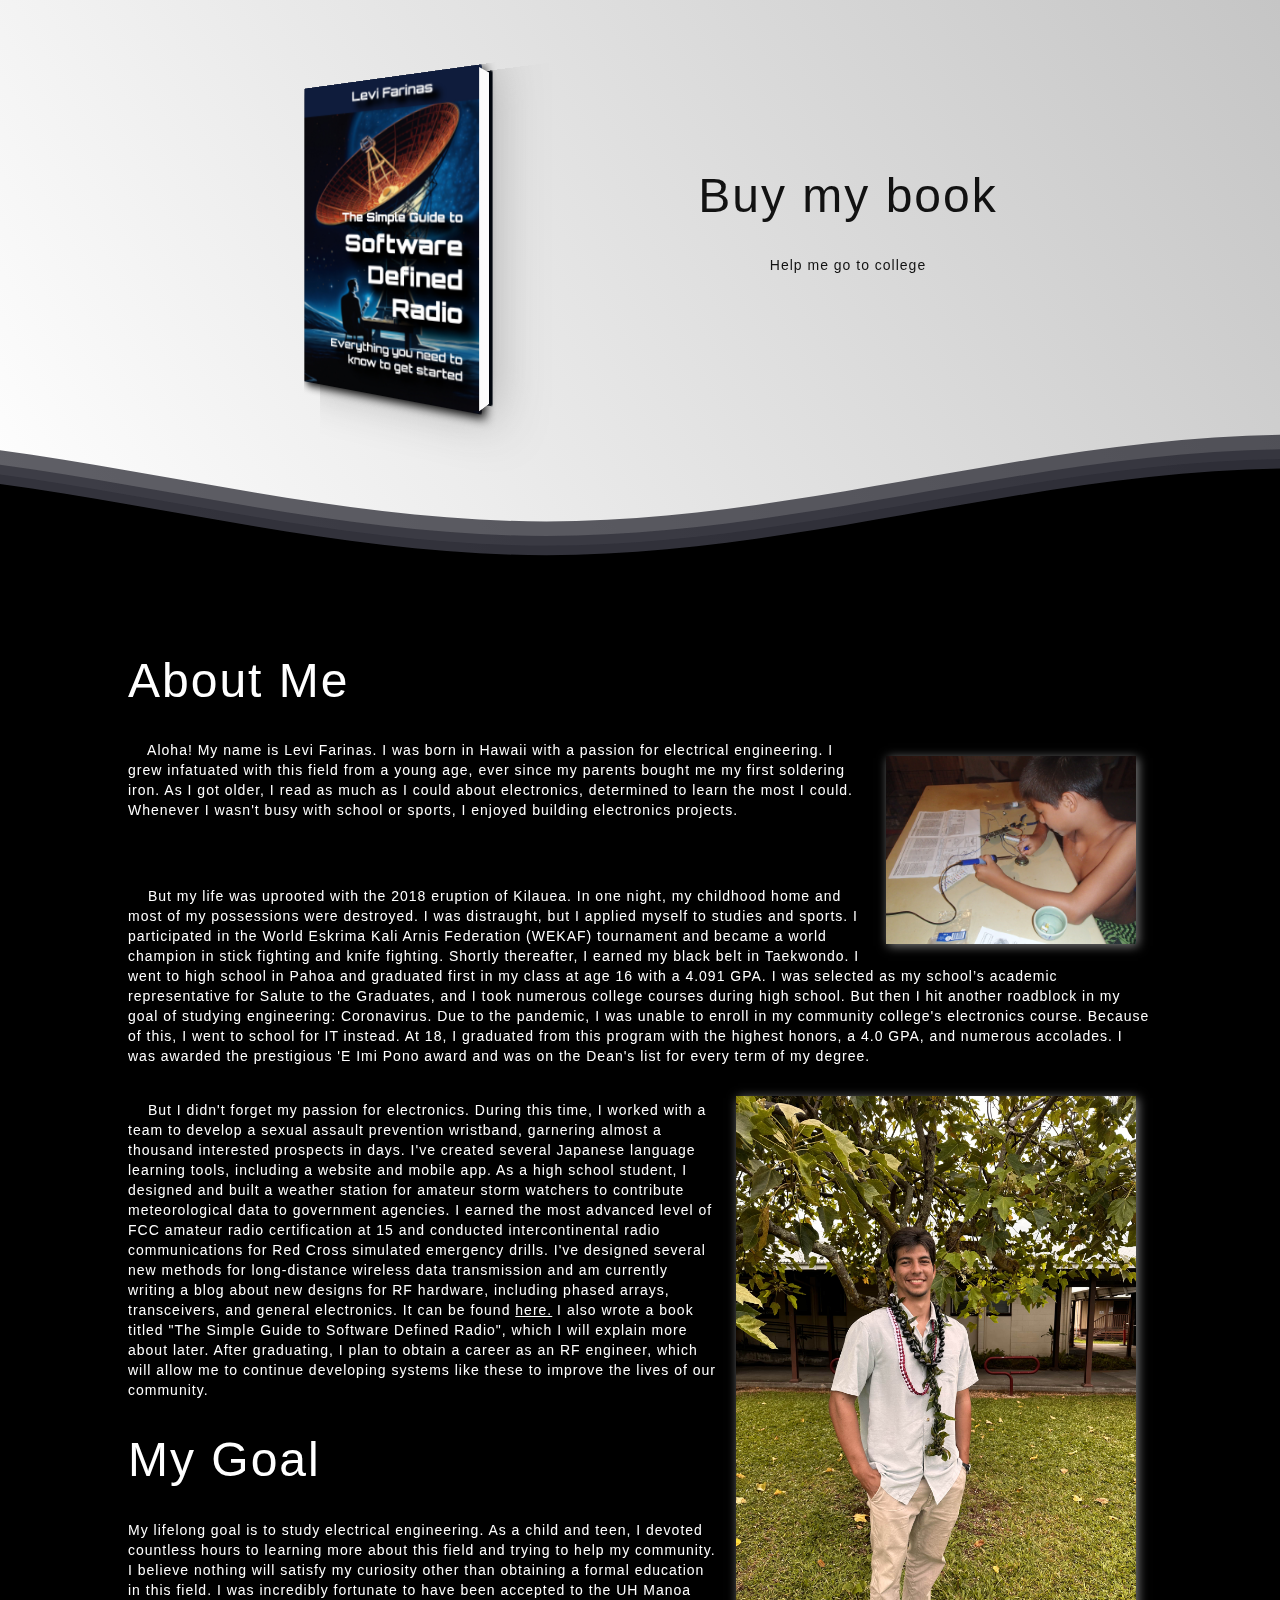
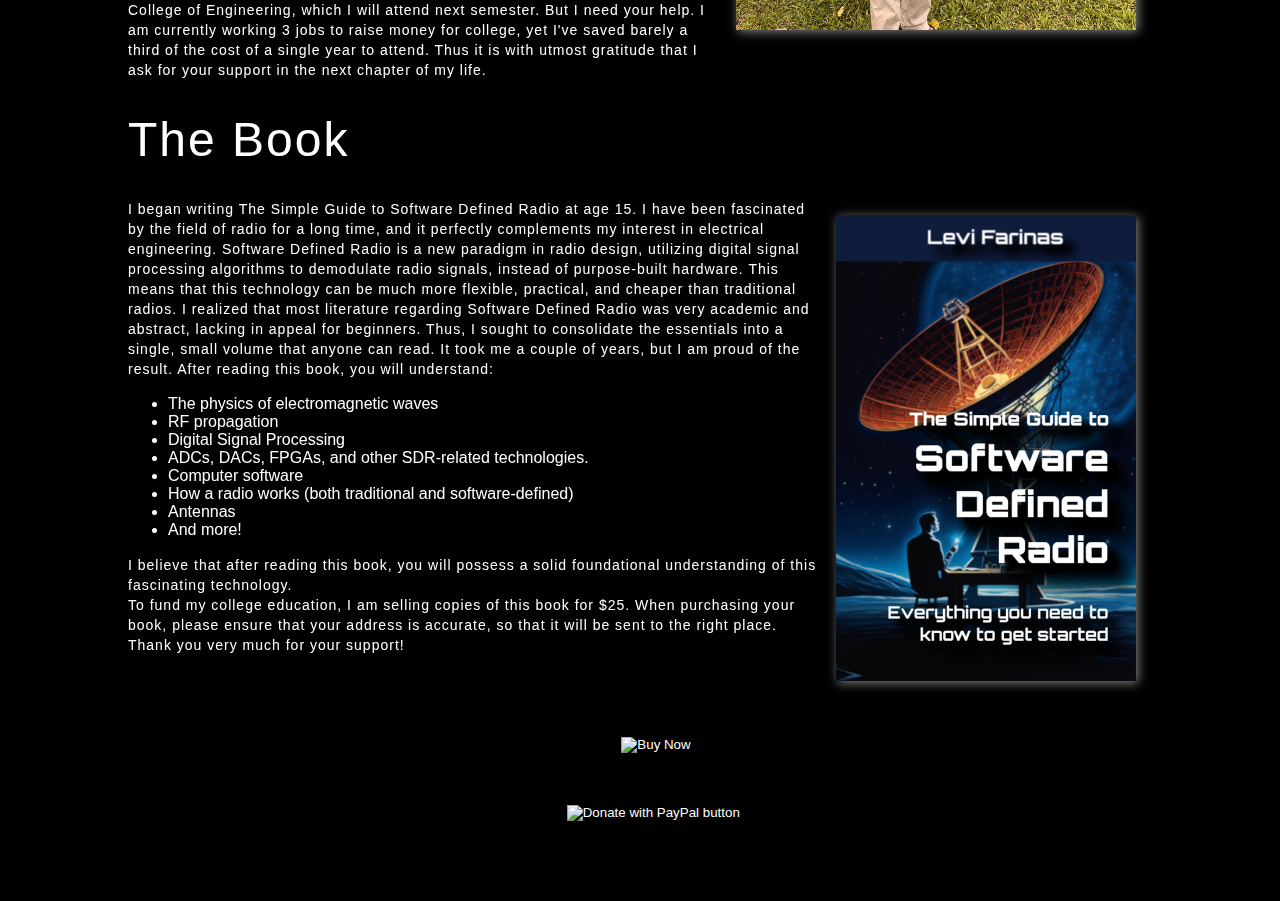
==== commit d87090a2: "Update index.html" ====
--- a/index.html
+++ b/index.html
@@ -55,7 +55,7 @@
     </div>
     <div class="content">
       <h1>About Me</h1>
-      <img src="static/IMG_8379.JPEG", width="250">
+      <img src="static/soldering.JPG", width="250">
       <p>&emsp; Aloha! My name is Levi Farinas. I was born in Hawaii with a passion for electrical engineering. 
         I grew infatuated with this field from a young age, ever since my parents bought me my first soldering iron.
         As I got older, I read as much as I could about electronics, determined to learn the most I could. 
